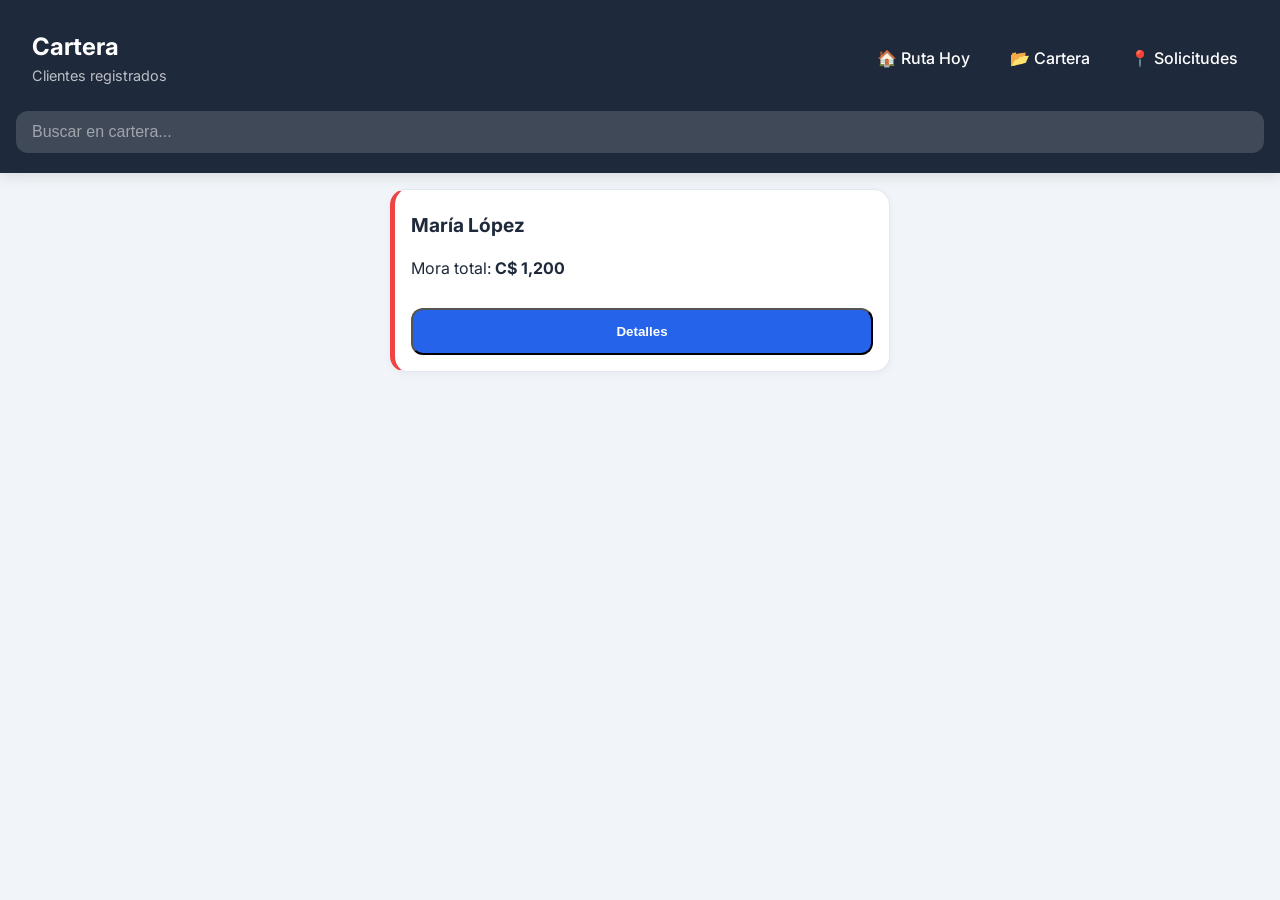
==== cobrador_html/cartera.html @ 4a309b83 "Add files via upload" ====
<!DOCTYPE html>
<html lang="es">
<head>
    <meta charset="UTF-8">
    <meta name="viewport" content="width=device-width, initial-scale=1.0">
    <link href="https://fonts.googleapis.com/css2?family=Inter:wght@400;600;700&display=swap" rel="stylesheet">
    <link rel="stylesheet" href="../css/cobrador.css">
    <title>Cartera Total</title>
</head>
<body>

    <header class="app-header">
        <div class="header-main" style="display: flex; justify-content: space-between; align-items: center; padding: 0 16px;">
            <div>
                <h1>Cartera</h1>
                <p>Clientes registrados</p>
            </div>
            <nav class="navbar">
                <div class="menu-toggle" onclick="toggleMenu()">☰</div>
                <ul class="nav-links" id="navLinks">
                    <li><a href="cobrador.html">🏠 Ruta Hoy</a></li>
                    <li><a href="cartera.html" style="color: #38bdf8;">📂 Cartera</a></li>
                    <li><a href="solicitud.html">📍 Solicitudes</a></li>
                </ul>
            </nav>
        </div>
        
        <div class="search-container">
            <input type="text" id="busqueda" placeholder="Buscar en cartera..." onkeyup="filtrarCartera()">
        </div>
    </header>

    <main class="lista-container">
        <div id="listaCompleta">
            <div class="client-card" style="border-left: 5px solid #ef4444;">
                <div class="card-info">
                    <h3>María López</h3>
                    <p>Mora total: <strong>C$ 1,200</strong></p>
                </div>
                <button class="btn-action" onclick="abrirModal('María López', 'Diaria', '1,200', '5,000')">Detalles</button>
            </div>
        </div>
    </main>

    <div id="modalDetalle" class="modal">
        <div class="modal-content">
            <span class="close" onclick="cerrarModalPorId('modalDetalle')">&times;</span>
            <h2 id="nombreCliente">Nombre Cliente</h2>
            <div id="infoFinanciera">
                <p>Tipo de cuota: <strong id="tipoCuota">Diaria</strong></p>
                <p>Mora: <strong id="moraCliente">C$ 0</strong></p>
                <p>Saldo pendiente: <strong id="saldoPendiente">C$ 0</strong></p>
            </div>
            <div class="modal-actions">
                <button class="btn-action" onclick="realizarPago()">Registrar Pago</button>
                <button class="btn-action" style="background: #e11d48;" onclick="liquidarDeuda()">Cancelar Saldo Total</button>
            </div>
        </div>
    </div>

    <div id="modalMonto" class="modal">
        <div class="modal-content">
            <h2>Ingresar Monto</h2>
            <input type="number" id="inputMonto" placeholder="Ej: 500" style="width: 100%; padding: 10px; margin: 15px 0; border-radius: 8px; border: 1px solid #ccc;">
            <div class="modal-actions">
                <button class="btn-action" onclick="confirmarPago()">Confirmar Pago</button>
                <button class="btn-action" style="background: #64748b;" onclick="cerrarModalPorId('modalMonto')">Cancelar</button>
            </div>
        </div>
    </div>

    <div id="modalConfirmacion" class="modal">
        <div class="modal-content">
            <h2>⚠️ Liquidación Total</h2>
            <div id="resumenLiquidacion" style="text-align: left; margin: 15px 0; padding: 10px; background: #f8fafc; border-radius: 8px;">
                <p><strong>Cliente:</strong> <span id="confNombre"></span></p>
                <p><strong>Fecha:</strong> <span id="confFecha"></span></p>
                <hr>
                <p><strong>Saldo Pendiente:</strong> C$ <span id="confSaldo"></span></p>
                <p><strong>Mora actual:</strong> C$ <span id="confMora"></span></p>
                <p style="font-size: 1.2rem; color: #e11d48;"><strong>Total a liquidar: C$ <span id="confTotal"></span></strong></p>
            </div>
            <div class="modal-actions">
                <button class="btn-action" style="background: #059669;" onclick="ejecutarLiquidacion()">Confirmar Liquidación</button>
               <button class="btn-action" style="background: #64748b;" onclick="cerrarModalPorId('modalConfirmacion')">Cancelar</button>
            </div>
        </div>
    </div>

    <script>
       // --- LÓGICA MAESTRA PARA MODALES ---

        // Función para abrir cualquier modal por su ID
        function abrirModalPorId(id) {
            document.getElementById(id).classList.add('activo');
        }

        // Función para cerrar cualquier modal por su ID
        function cerrarModalPorId(id) {
            document.getElementById(id).classList.remove('activo');
        }

        // --- FLUJO DE NEGOCIO ---

        // Abre el modal detalle y carga los datos
        function abrirModal(nombre, tipo, mora, saldo) {
            document.getElementById('nombreCliente').innerText = nombre;
            document.getElementById('tipoCuota').innerText = tipo;
            document.getElementById('moraCliente').innerText = 'C$ ' + mora;
            document.getElementById('saldoPendiente').innerText = 'C$ ' + saldo;
            
            abrirModalPorId('modalDetalle');
        }

        // Transición a modal de registro de pago
        function realizarPago() {
            cerrarModalPorId('modalDetalle');
            abrirModalPorId('modalMonto');
        }

        // Lógica de confirmación de pago
        function confirmarPago() {
            const monto = document.getElementById('inputMonto').value;
            if (monto > 0) {
                alert("¡Éxito! Pago de C$ " + monto + " registrado correctamente.");
                cerrarModalPorId('modalMonto');
                document.getElementById('inputMonto').value = "";
            } else {
                alert("Por favor, ingresa un monto válido.");
            }
        }

        // Transición a modal de liquidación (con cálculos automáticos)
        function liquidarDeuda() {
            cerrarModalPorId('modalDetalle');
            
            // Obtener valores actuales (limpiando formato de moneda)
            const nombre = document.getElementById('nombreCliente').innerText;
            const mora = parseFloat(document.getElementById('moraCliente').innerText.replace('C$ ', '').replace(',', ''));
            const saldo = parseFloat(document.getElementById('saldoPendiente').innerText.replace('C$ ', '').replace(',', ''));
            
            // Inyectar datos en modal confirmación
            document.getElementById('confNombre').innerText = nombre;
            document.getElementById('confFecha').innerText = new Date().toLocaleDateString();
            document.getElementById('confMora').innerText = mora.toLocaleString();
            document.getElementById('confSaldo').innerText = saldo.toLocaleString();
            document.getElementById('confTotal').innerText = (mora + saldo).toLocaleString();

            abrirModalPorId('modalConfirmacion');
        }

        // Finalizar liquidación
        function ejecutarLiquidacion() {
            const nombre = document.getElementById('confNombre').innerText;
            alert("Procesando liquidación total para: " + nombre + "...");
            cerrarModalPorId('modalConfirmacion');
        }

        // Funciones utilitarias (Menú y Búsqueda)
        function toggleMenu() {
            document.getElementById('navLinks').classList.toggle('active');
        }

        function filtrarCartera() {
            let input = document.getElementById('busqueda').value.toLowerCase();
            let tarjetas = document.getElementsByClassName('client-card');
            for (let i = 0; i < tarjetas.length; i++) {
                let nombre = tarjetas[i].querySelector('h3').innerText.toLowerCase();
                tarjetas[i].style.display = nombre.includes(input) ? "" : "none";
            }
        }
    </script>
</body>
</html>
---- css/cobrador.css ----
/* --- BASE Y TIPOGRAFÍA --- */
body {
    font-family: 'Inter', -apple-system, BlinkMacSystemFont, sans-serif;
    margin: 0;
    background: #f1f5f9; /* Un gris azulado más moderno */
    color: #1e293b;
    line-height: 1.5;
}

/* --- HEADER --- */
.app-header {
    background: #1e293b;
    padding: 20px 16px;
    color: white;
    position: sticky;
    top: 0;
    z-index: 1000;
    box-shadow: 0 4px 12px rgba(0,0,0,0.1);
}

.header-top {
    display: flex;
    justify-content: space-between;
    align-items: center;
    margin-bottom: 15px;
}

.network-status {
    font-size: 0.8rem;
    color: #4ade80; /* Verde neón para "En línea" */
    font-weight: 600;
}

.header-main h1 {
    margin: 0;
    font-size: 1.5rem;
    font-weight: 700;
}

.header-main p {
    margin: 0;
    font-size: 0.9rem;
    opacity: 0.7;
}

.btn-exit {
    background: rgba(255, 255, 255, 0.1);
    border: 1px solid rgba(255, 255, 255, 0.2);
    color: white;
    padding: 6px 12px;
    border-radius: 8px;
    font-size: 0.8rem;
}

/* --- BUSCADOR --- */
.search-container {
    margin-top: 15px;
}

#busqueda {
    width: 100%;
    padding: 12px 16px;
    border-radius: 12px;
    border: none;
    font-size: 1rem;
    background: rgba(255, 255, 255, 0.15);
    color: white;
    box-sizing: border-box; /* Crucial para que no se salga */
}

#busqueda::placeholder {
    color: rgba(255, 255, 255, 0.5);
}

/* --- CONTENEDOR PRINCIPAL --- */
.lista-container {
    padding: 16px;
    max-width: 500px;
    margin: 0 auto;
}

.action-bar {
    margin-bottom: 20px;
}

.btn-new-loan {
    width: 100%;
    background: #059669;
    color: white;
    border: none;
    padding: 16px;
    border-radius: 12px;
    font-weight: 700;
    font-size: 1rem;
    box-shadow: 0 4px 6px rgba(5, 150, 105, 0.2);
    cursor: pointer;
}

/* --- TARJETAS DE CLIENTE --- */
.client-card {
    background: white;
    border-radius: 16px;
    padding: 16px;
    margin-bottom: 16px;
    box-shadow: 0 2px 8px rgba(0,0,0,0.05);
    border: 1px solid #e2e8f0;
    display: flex;
    flex-direction: column;
}

.top-row {
    display: flex;
    justify-content: space-between;
    margin-bottom: 10px;
}

.status-badge {
    background: #fef3c7;
    color: #92400e;
    font-size: 0.7rem;
    font-weight: 700;
    padding: 4px 10px;
    border-radius: 20px;
    text-transform: uppercase;
}

.loan-type {
    font-size: 0.7rem;
    background: #f1f5f9;
    padding: 4px 10px;
    border-radius: 6px;
    color: #64748b;
}

.client-card h3 {
    margin: 5px 0;
    font-size: 1.2rem;
}

.address {
    font-size: 0.9rem;
    color: #64748b;
    margin: 0 0 12px 0;
}

.debt-preview {
    display: flex;
    justify-content: space-between;
    font-size: 0.9rem;
    padding-top: 12px;
    border-top: 1px solid #f1f5f9;
}

.last-pay {
    color: #e11d48; /* Rojo Nicaragua para atrasos */
    font-weight: 600;
}

/* --- BOTÓN DE ACCIÓN (COBRAR) --- */
.btn-action {
    display: block;
    width: 100%;
    background: #2563eb; /* Azul corporativo */
    color: white;
    text-align: center;
    text-decoration: none;
    padding: 14px;
    border-radius: 12px;
    font-weight: 700;
    margin-top: 12px;
    box-sizing: border-box;
}

.btn-action:hover {
    background: #1d4ed8;
}

/* Estilos del Menú */

/* --- ESTILO BASE DEL MENÚ (Aplica para ambos) --- */
.nav-links {
    list-style: none;
    background: #1e293b;
    border-radius: 12px;
    overflow: hidden;
    transition: all 0.4s ease-out; /* Transición fluida */
    position: absolute;
    top: 70px;
    z-index: 1000;
}

.menu-toggle {
    cursor: pointer;
    font-size: 24px;
    padding: 10px;
}

/* --- ESTILO PARA MÓVIL (Pantallas pequeñas) --- */
@media (max-width: 768px) {
    .nav-links {
        right: 16px; /* Pegado a la derecha */
        width: 200px;
        max-height: 0; /* Cerrado por defecto */
    }
    .nav-links.active {
        max-height: 300px; /* Abierto */
    }
}

/* --- ESTILO PARA ESCRITORIO (Pantallas grandes) --- */
@media (min-width: 769px) {
    .menu-toggle { display: none; }
    
    .nav-links {
        display: flex !important; /* Fuerza visibilidad en PC */
        position: static;
        max-height: none !important;
        background: transparent;
        gap: 20px;
        align-items: center;
    }
    
    /* Restauramos el color blanco para escritorio */
    .nav-links li a {
        color: white !important; 
        font-weight: 500;
        text-decoration: none;
    }
    
    /* Un ligero efecto hover para escritorio */
    .nav-links li a:hover {
        color: #38bdf8 !important;
    }
}

/* Esto aplica para ambos, móvil y escritorio */
.nav-links li a {
    color: white; 
    text-decoration: none;
    padding: 10px;
    display: block;
}

/* Contenedor del Modal */
.modal {
    display: none;        /* SOLO ESTO. Elimina el display: flex de aquí. */
    position: fixed; 
    top: 0; 
    left: 0; 
    width: 100%; 
    height: 100%;
    background: rgba(0, 0, 0, 0.6);
    z-index: 2000;
    
    /* QUITAMOS EL FLEX AQUÍ PARA QUE NO SE VEAN AL INICIAR */
}

/* Contenido del Modal */
.modal-content {
    background: white;
    width: 90%;           /* Ocupa el 90% de la pantalla en móviles */
    max-width: 400px;     /* No crece más de 400px en escritorio */
    padding: 24px;
    border-radius: 20px;
    position: relative;
    box-shadow: 0 20px 25px -5px rgba(0,0,0,0.2);
    
    /* Asegura que el contenido sea vertical */
    display: flex;
    flex-direction: column;
}

.modal.activo {
    display: flex;        /* Esta clase usaremos en JS para centrar */
    justify-content: center;
    align-items: center;
}

.close {
    position: absolute;
    top: 10px;
    right: 15px;
    font-size: 24px;
    cursor: pointer;
    color: #64748b;
}

.close:hover {
    color: #1e293b;
}
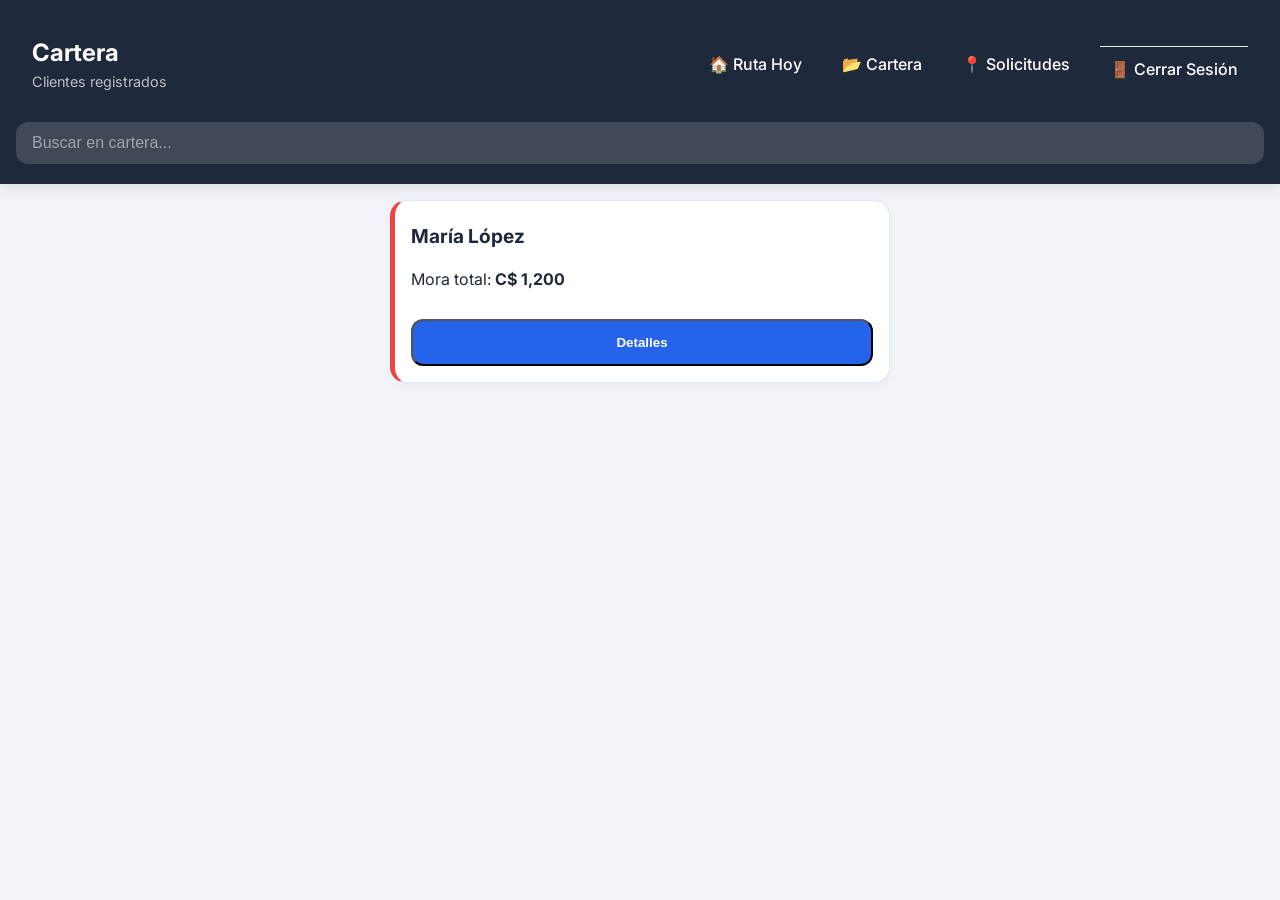
==== commit 36a39e28: "Add files via upload" ====
--- a/cobrador_html/cartera.html
+++ b/cobrador_html/cartera.html
@@ -21,6 +21,11 @@
                     <li><a href="cobrador.html">🏠 Ruta Hoy</a></li>
                     <li><a href="cartera.html" style="color: #38bdf8;">📂 Cartera</a></li>
                     <li><a href="solicitud.html">📍 Solicitudes</a></li>
+                    <li class="nav-logout">
+                        <a href="#" onclick="cerrarSesion()" style="color: #ef4444; border-top: 1px solid #e2e8f0; margin-top: 10px; padding-top: 10px;">
+                            🚪 Cerrar Sesión
+                        </a>
+                    </li>
                 </ul>
             </nav>
         </div>
@@ -169,6 +174,17 @@
                 tarjetas[i].style.display = nombre.includes(input) ? "" : "none";
             }
         }
+
+        function cerrarSesion() {
+            if(confirm("¿Estás seguro de que deseas cerrar sesión?")) {
+                // Limpiamos los datos del localStorage (si guardas el usuario o sesión)
+                localStorage.clear(); 
+                
+                // Redirigimos al login principal
+                // Ajusta la ruta dependiendo de dónde esté tu index.html
+                window.location.href = "../index.html"; 
+            }
+        }
     </script>
 </body>
 </html>
